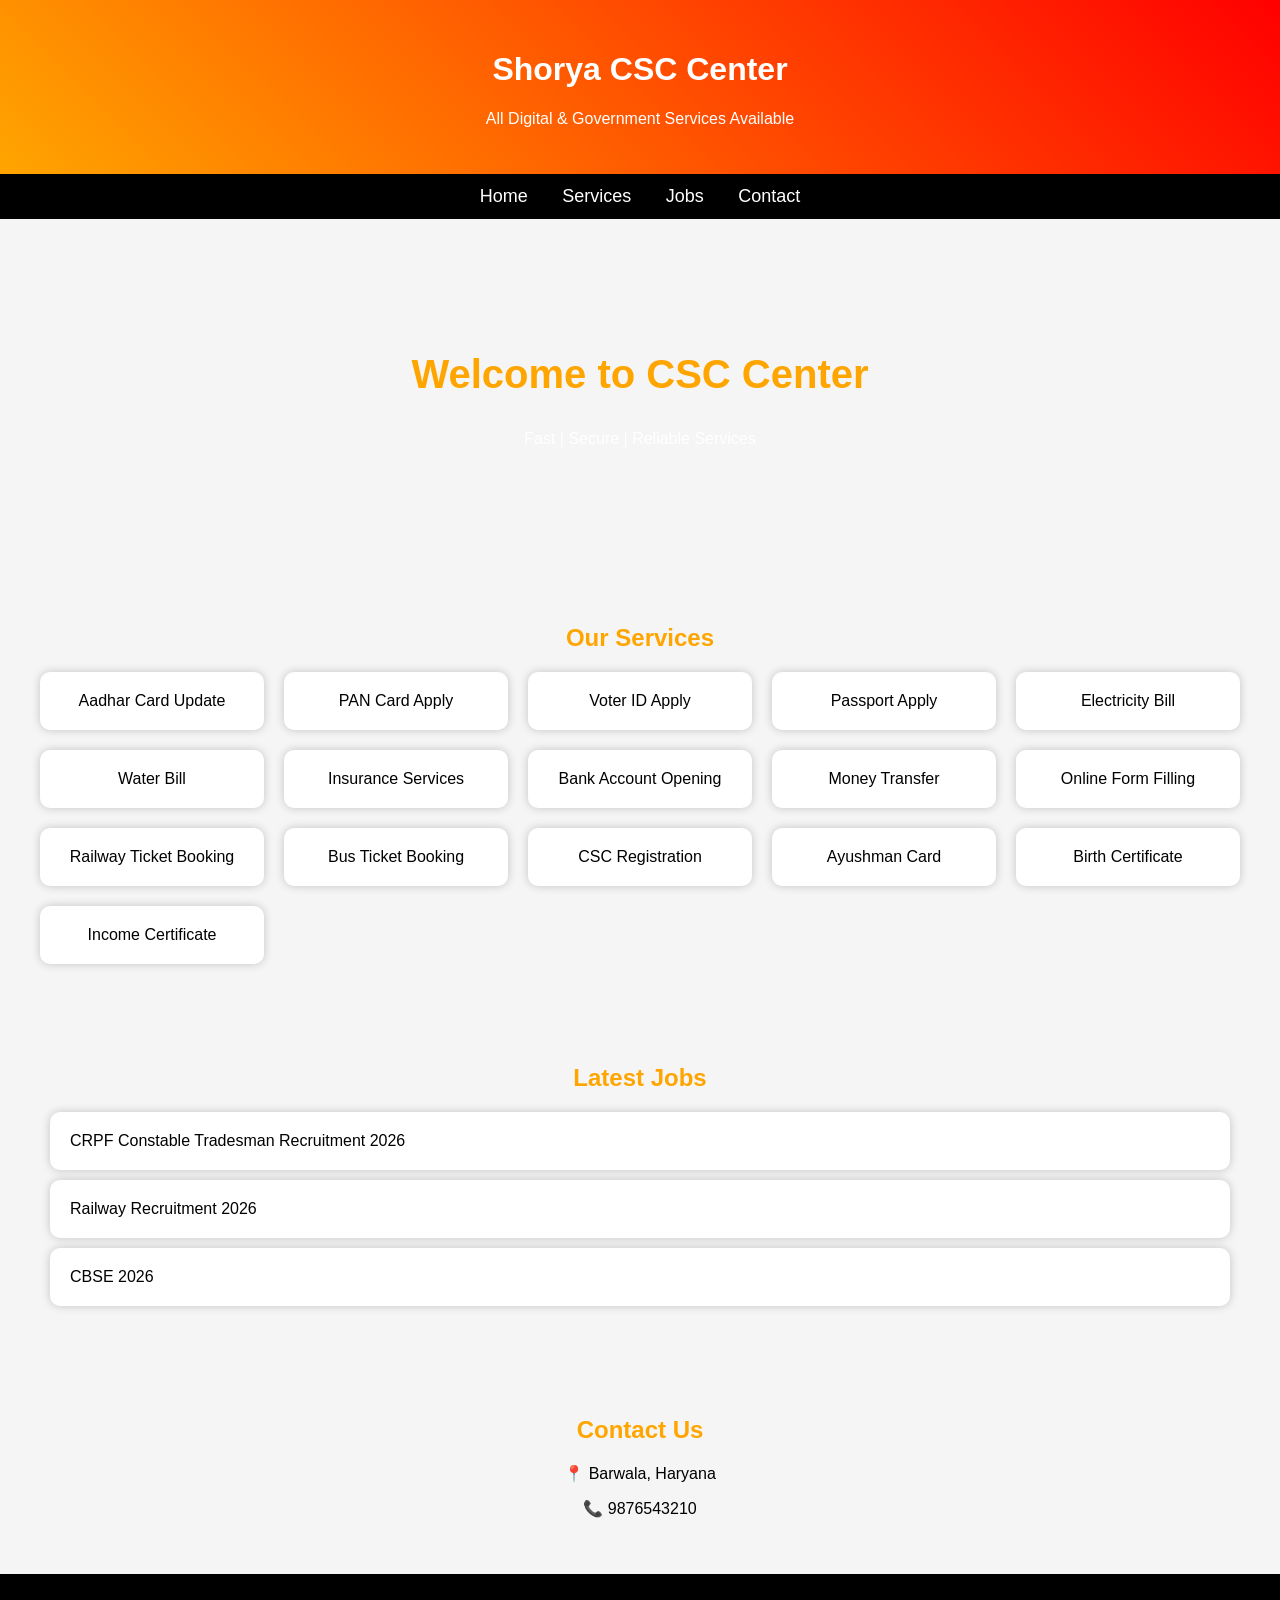
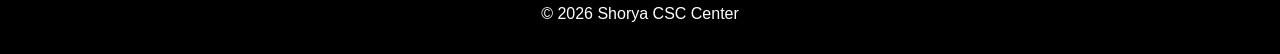
==== index.html @ 93177a54 "Update index.html" ====
<!DOCTYPE html>
<html lang="en">
<head>
<meta charset="UTF-8">
<meta name="viewport" content="width=device-width, initial-scale=1.0">
<title>Shorya CSC Center</title>
<link rel="stylesheet" href="style.css">

<style>
.modal{
    display:none;
    position:fixed;
    top:0; left:0;
    width:100%; height:100%;
    background:rgba(0,0,0,0.7);
    justify-content:center;
    align-items:center;
}

.modal-content{
    background:white;
    padding:30px;
    border-radius:10px;
    width:80%;
    max-width:500px;
    animation:fadeIn 0.5s;
}

.close{
    float:right;
    cursor:pointer;
    font-size:20px;
    color:red;
}

.job-box{
    background:white;
    padding:20px;
    margin:10px;
    border-radius:10px;
    box-shadow:0 0 10px rgba(0,0,0,0.2);
    cursor:pointer;
    transition:0.3s;
}

.job-box:hover{
    background:orange;
    color:white;
}
</style>
</head>

<body>

<header>
    <h1>Shorya CSC Center</h1>
    <p>All Digital & Government Services Available</p>
</header>

<nav>
    <a href="#">Home</a>
    <a href="#services">Services</a>
    <a href="#jobs">Jobs</a>
    <a href="#contact">Contact</a>
</nav>

<section class="banner">
    <h2>Welcome to CSC Center</h2>
    <p>Fast | Secure | Reliable Services</p>
</section>

<section id="services">
    <h2>Our Services</h2>
    <div class="services">
        <div class="card">Aadhar Card Update</div>
        <div class="card">PAN Card Apply</div>
        <div class="card">Voter ID Apply</div>
        <div class="card">Passport Apply</div>
        <div class="card">Electricity Bill</div>
        <div class="card">Water Bill</div>
        <div class="card">Insurance Services</div>
        <div class="card">Bank Account Opening</div>
        <div class="card">Money Transfer</div>
        <div class="card">Online Form Filling</div>
        <div class="card">Railway Ticket Booking</div>
        <div class="card">Bus Ticket Booking</div>
        <div class="card">CSC Registration</div>
        <div class="card">Ayushman Card</div>
        <div class="card">Birth Certificate</div>
        <div class="card">Income Certificate</div>
    </div>
</section>

<section id="jobs">
    <h2>Latest Jobs</h2>

    <div class="job-box" onclick="openModal('CRPF','20 April 2026','19 May 2026','19 May 2026')">
        CRPF Constable Tradesman Recruitment 2026
    </div>

    <div class="job-box" onclick="openModal('Railway Recruitment','10 May 2026','25 May 2026')">
        Railway Recruitment 2026
    </div>

     <div class="job-box" onclick="openModal('CBSE RESULT DECLARED','15 APRIL 2026','15 APRIL 2026')">
        CBSE 2026
    </div>

</section>

<!-- Modal -->
<div class="modal" id="jobModal">
    <div class="modal-content">
        <span class="close" onclick="closeModal()">&times;</span>
        <h2 id="jobTitle"></h2>
        <p><b>Starting Date:</b> <span id="startDate"></span></p>
        <p><b>Last Date:</b> <span id="lastDate"></span></p>
       <p><b>Fee last Date:</b> <span id="feelastDate"></span></p>
    </div>
</div>

<section id="contact">
    <h2>Contact Us</h2>
    <p style="text-align:center;">📍 Barwala, Haryana</p>
    <p style="text-align:center;">📞 9876543210</p>
</section>

<footer>
    <p>© 2026 Shorya CSC Center</p>
</footer>

<script>
function openModal(title,start,last,feelast){
    document.getElementById('jobModal').style.display='flex';
    document.getElementById('jobTitle').innerText=title;
    document.getElementById('startDate').innerText=start;
    document.getElementById('lastDate').innerText=last;
    document.getElementById('feelastdate').innerText=feelast;
}

function closeModal(){
    document.getElementById('jobModal').style.display='none';
}
</script>

</body>
</html>
---- style.css ----
body{
    margin:0;
    font-family:Arial, sans-serif;
    background:#f5f5f5;
}

header{
    background:linear-gradient(45deg, orange, red);
    color:white;
    text-align:center;
    padding:30px;
    animation:fadeIn 2s;
}

nav{
    background:black;
    padding:12px;
    text-align:center;
}

nav a{
    color:white;
    margin:15px;
    text-decoration:none;
    font-size:18px;
    transition:0.3s;
}

nav a:hover{
    color:orange;
    letter-spacing:2px;
}

.banner{
    background:url('https://images.unsplash.com/photo-1581092919535-7b8c6c6d7c2c') center/cover;
    color:white;
    text-align:center;
    padding:100px 20px;
    animation:fadeIn 2s;
}

.banner h2{
    font-size:40px;
}

section{
    padding:40px;
}

h2{
    text-align:center;
    color:orange;
}

.services{
    display:grid;
    grid-template-columns:repeat(auto-fit,minmax(200px,1fr));
    gap:20px;
}

.card{
    background:white;
    padding:20px;
    border-radius:10px;
    box-shadow:0 0 10px rgba(0,0,0,0.2);
    transition:0.3s;
    text-align:center;
}

.card:hover{
    transform:scale(1.05);
    background:orange;
    color:white;
}

footer{
    background:black;
    color:white;
    text-align:center;
    padding:15px;
}

.whatsapp{
    position:fixed;
    bottom:20px;
    right:20px;
    background:green;
    color:white;
    padding:15px;
    border-radius:50%;
    font-size:20px;
    text-decoration:none;
}

@keyframes fadeIn{
    from{opacity:0; transform:translateY(-20px);} 
    to{opacity:1; transform:translateY(0);} 
}
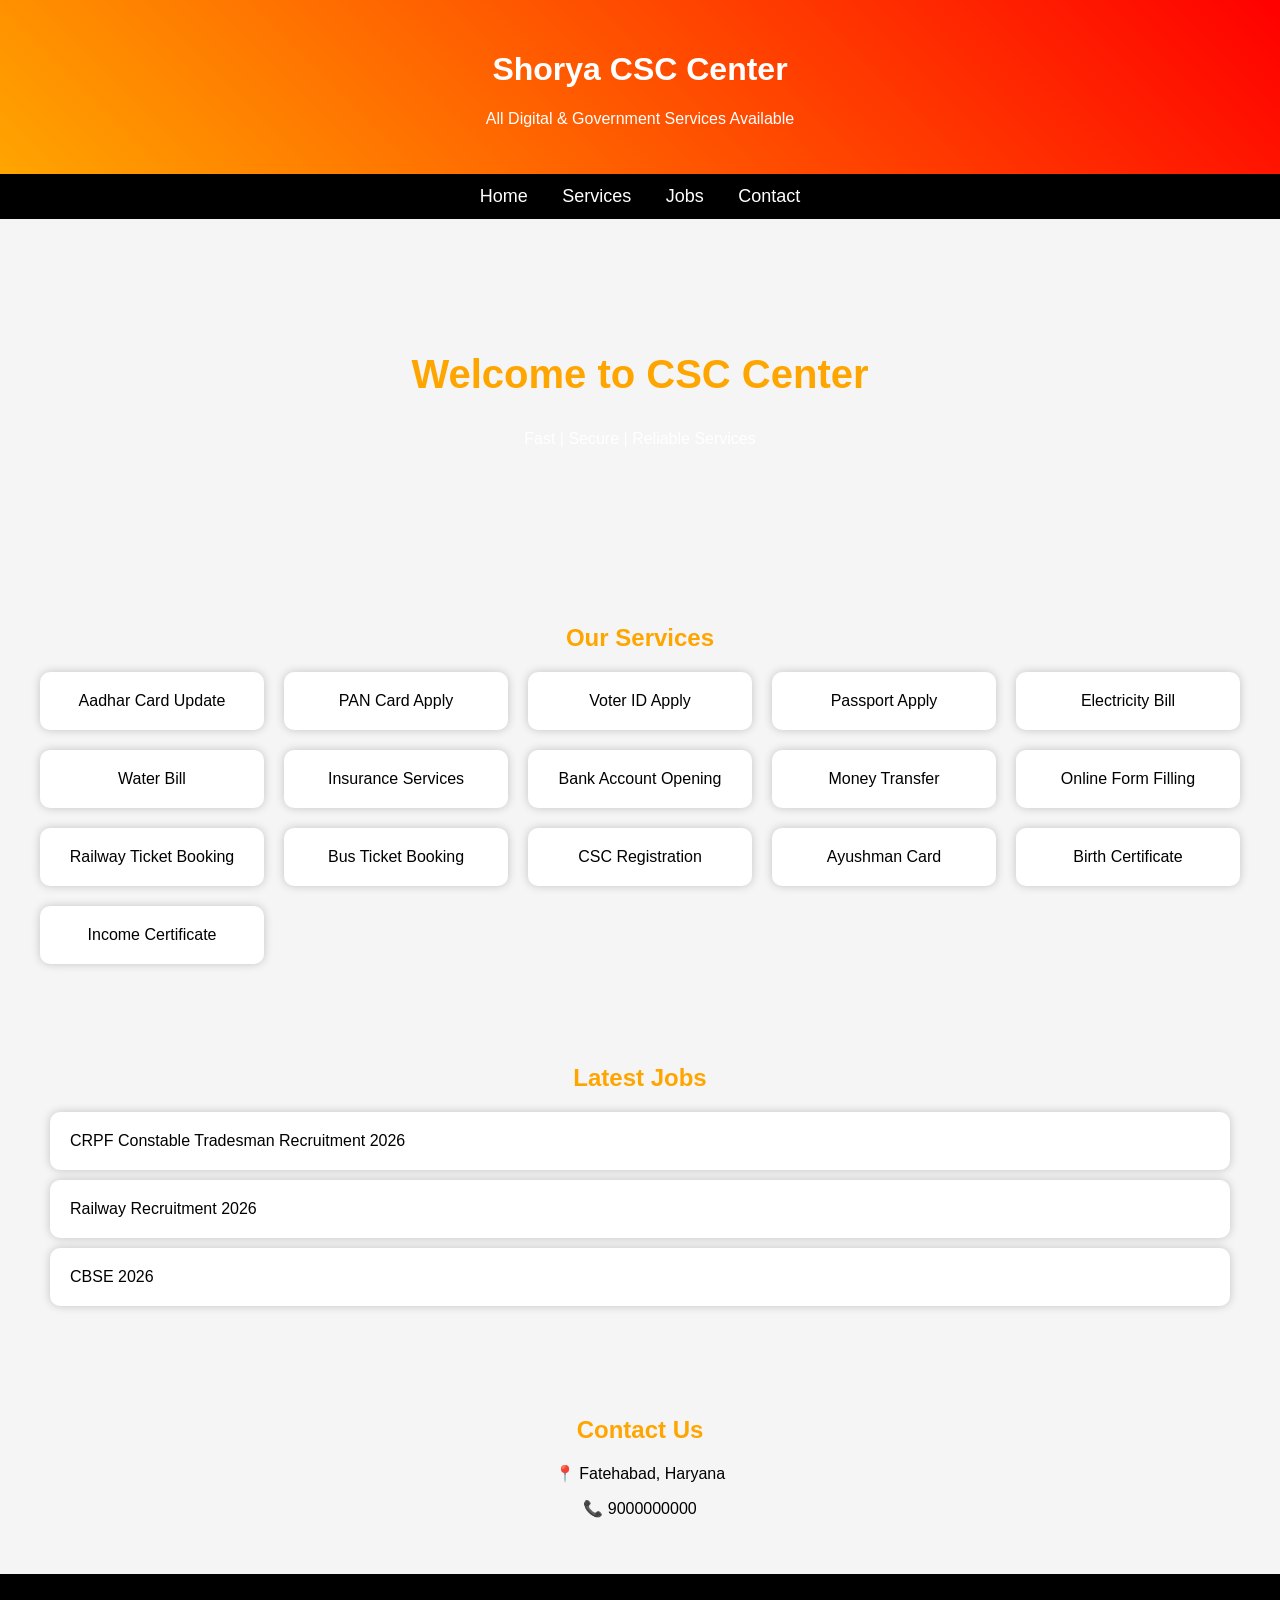
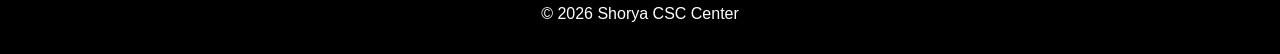
==== commit f8f6ea04: "Update index.html" ====
--- a/index.html
+++ b/index.html
@@ -98,11 +98,11 @@
         CRPF Constable Tradesman Recruitment 2026
     </div>
 
-    <div class="job-box" onclick="openModal('Railway Recruitment','10 May 2026','25 May 2026')">
+    <div class="job-box" onclick="openModal('Railway Recruitment','10 May 2026','25 May 2026','25 may 2026')">
         Railway Recruitment 2026
     </div>
 
-     <div class="job-box" onclick="openModal('CBSE RESULT DECLARED','15 APRIL 2026','15 APRIL 2026')">
+     <div class="job-box" onclick="openModal('CBSE RESULT DECLARED','15 APRIL 2026','15 APRIL 2026','none')">
         CBSE 2026
     </div>
 
@@ -121,8 +121,8 @@
 
 <section id="contact">
     <h2>Contact Us</h2>
-    <p style="text-align:center;">📍 Barwala, Haryana</p>
-    <p style="text-align:center;">📞 9876543210</p>
+    <p style="text-align:center;">📍 Fatehabad, Haryana</p>
+    <p style="text-align:center;">📞 9000000000</p>
 </section>
 
 <footer>
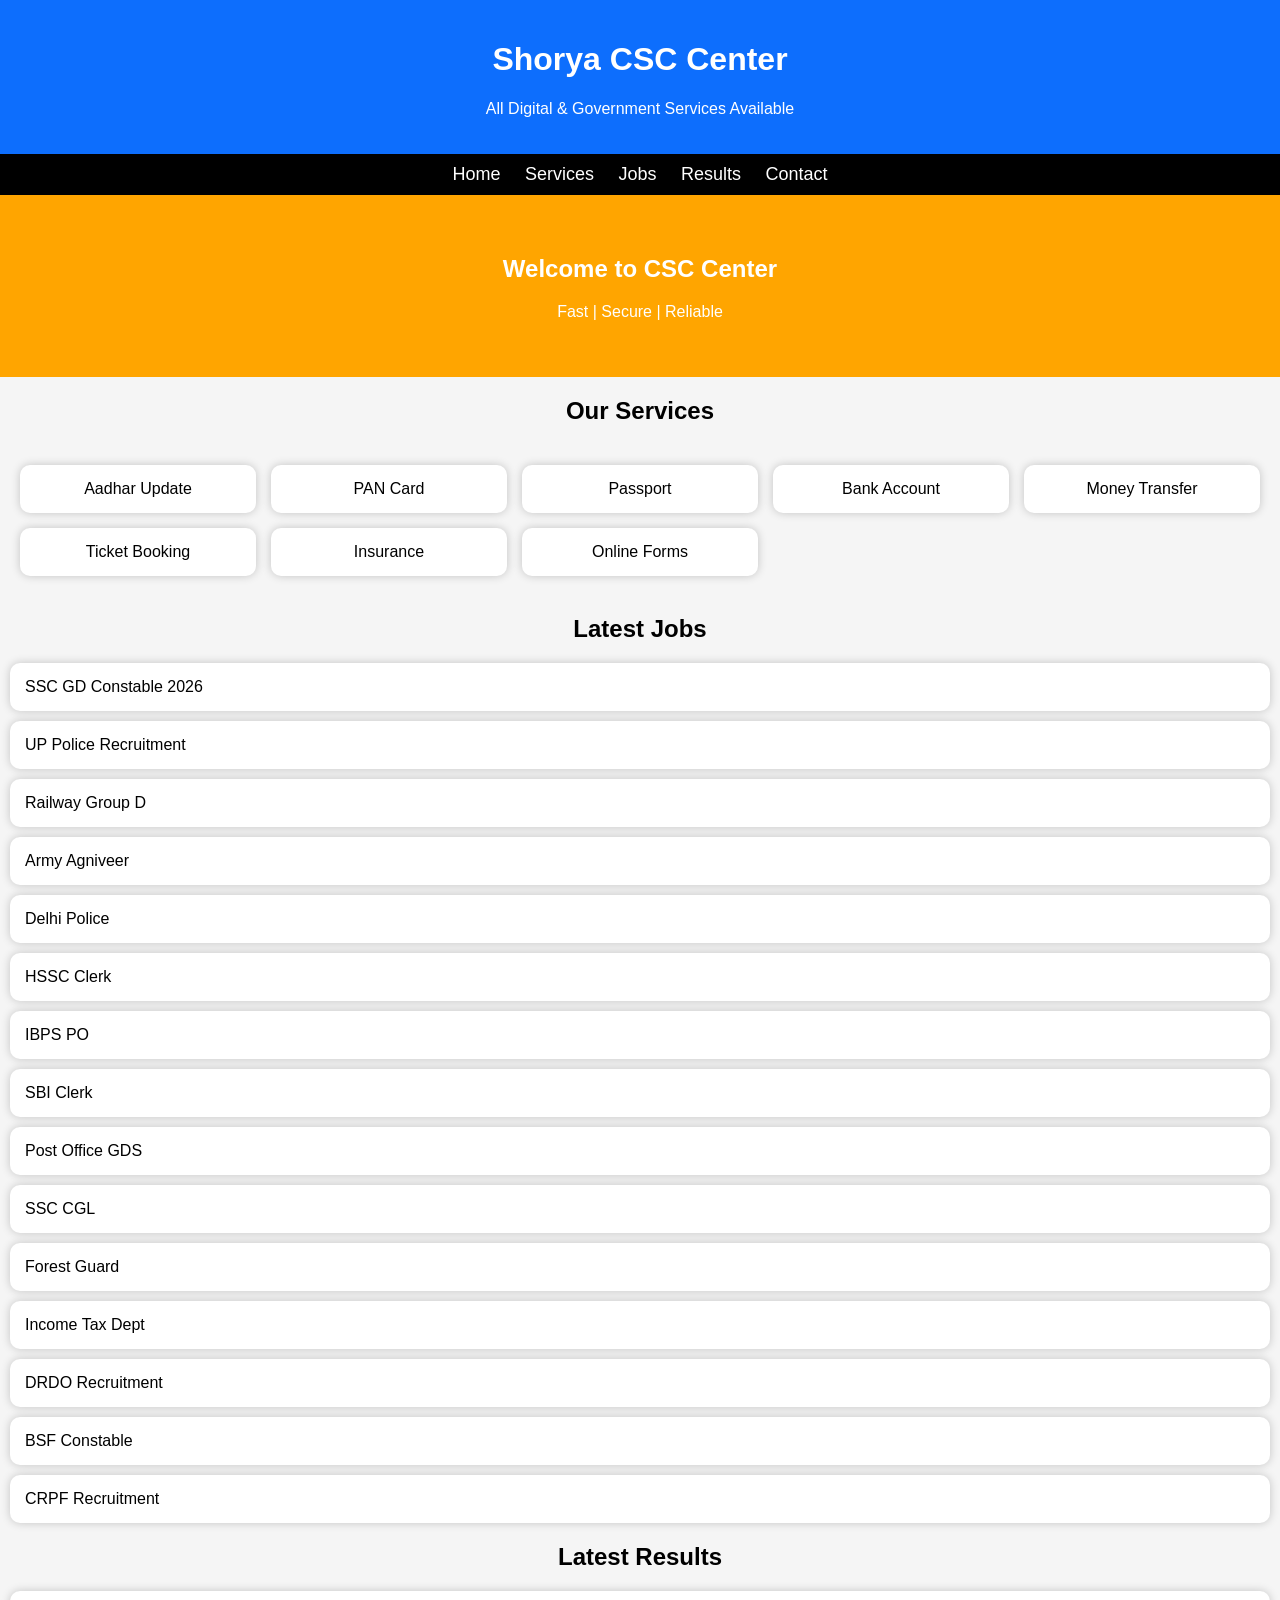
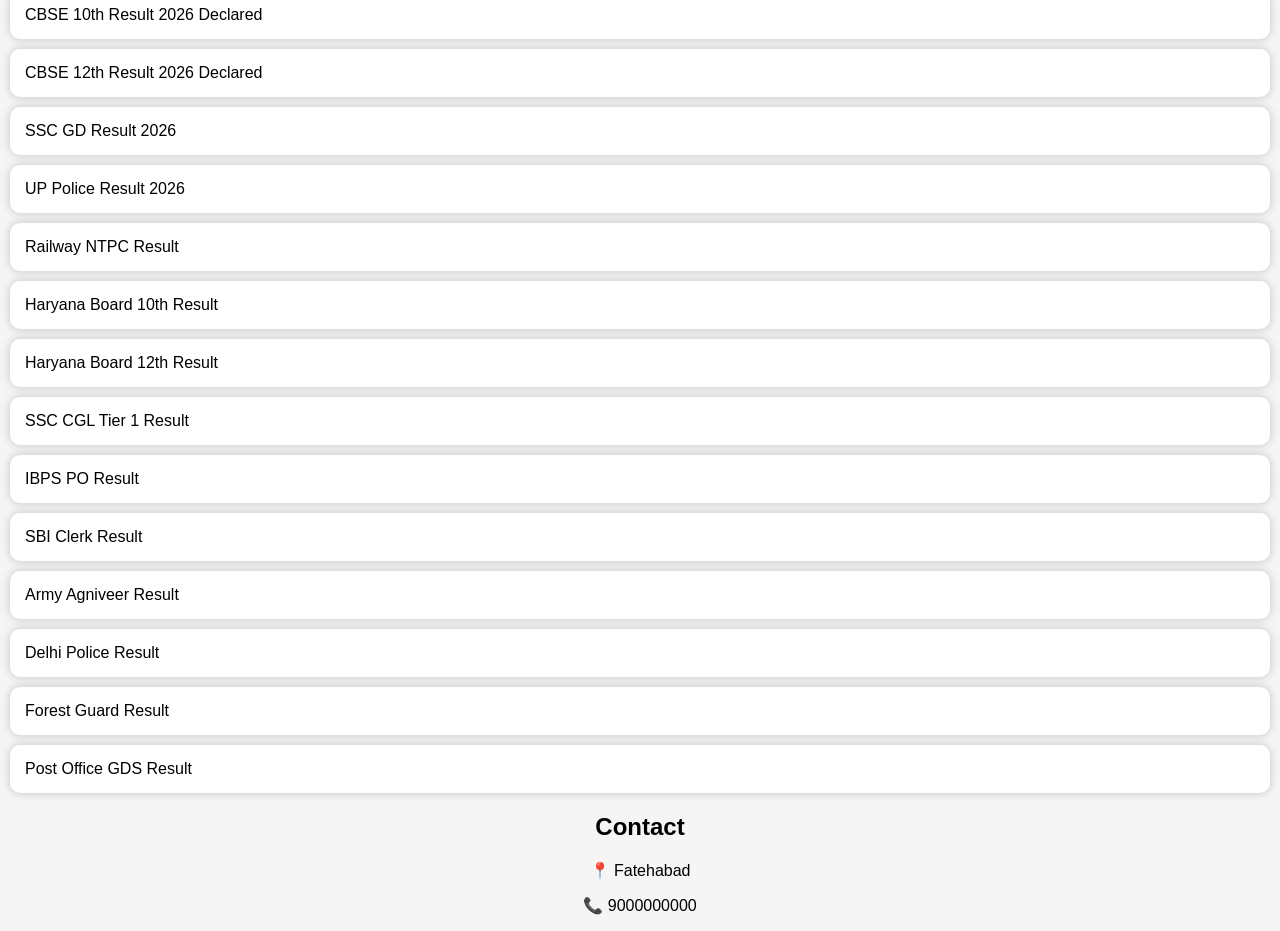
==== commit c20158f4: "Update index.html" ====
--- a/index.html
+++ b/index.html
@@ -4,142 +4,130 @@
 <meta charset="UTF-8">
 <meta name="viewport" content="width=device-width, initial-scale=1.0">
 <title>Shorya CSC Center</title>
-<link rel="stylesheet" href="style.css">
 
 <style>
-.modal{
-    display:none;
-    position:fixed;
-    top:0; left:0;
-    width:100%; height:100%;
-    background:rgba(0,0,0,0.7);
-    justify-content:center;
-    align-items:center;
-}
+body{font-family:Arial;margin:0;background:#f5f5f5}
+header{background:#0d6efd;color:white;text-align:center;padding:20px}
+nav{background:black;padding:10px;text-align:center}
+nav a{color:white;margin:10px;text-decoration:none;font-size:18px}
+.banner{text-align:center;padding:40px;background:orange;color:white}
 
-.modal-content{
-    background:white;
-    padding:30px;
-    border-radius:10px;
-    width:80%;
-    max-width:500px;
-    animation:fadeIn 0.5s;
-}
+.services{display:grid;grid-template-columns:repeat(auto-fit,minmax(200px,1fr));gap:15px;padding:20px}
+.card{background:white;padding:15px;border-radius:10px;text-align:center;box-shadow:0 0 10px rgba(0,0,0,0.2)}
 
-.close{
-    float:right;
-    cursor:pointer;
-    font-size:20px;
-    color:red;
-}
+.job-box,.result-box{background:white;padding:15px;margin:10px;border-radius:10px;cursor:pointer;box-shadow:0 0 10px rgba(0,0,0,0.2)}
+.job-box:hover,.result-box:hover{background:orange;color:white}
 
-.job-box{
-    background:white;
-    padding:20px;
-    margin:10px;
-    border-radius:10px;
-    box-shadow:0 0 10px rgba(0,0,0,0.2);
-    cursor:pointer;
-    transition:0.3s;
-}
+.modal{display:none;position:fixed;top:0;left:0;width:100%;height:100%;background:rgba(0,0,0,0.7);justify-content:center;align-items:center}
+.modal-content{background:white;padding:25px;border-radius:10px;width:90%;max-width:500px}
+.close{float:right;color:red;cursor:pointer}
 
-.job-box:hover{
-    background:orange;
-    color:white;
-}
+section h2{text-align:center}
 </style>
 </head>
 
 <body>
 
 <header>
-    <h1>Shorya CSC Center</h1>
-    <p>All Digital & Government Services Available</p>
+<h1>Shorya CSC Center</h1>
+<p>All Digital & Government Services Available</p>
 </header>
 
 <nav>
-    <a href="#">Home</a>
-    <a href="#services">Services</a>
-    <a href="#jobs">Jobs</a>
-    <a href="#contact">Contact</a>
+<a href="#">Home</a>
+<a href="#services">Services</a>
+<a href="#jobs">Jobs</a>
+<a href="#results">Results</a>
+<a href="#contact">Contact</a>
 </nav>
 
 <section class="banner">
-    <h2>Welcome to CSC Center</h2>
-    <p>Fast | Secure | Reliable Services</p>
+<h2>Welcome to CSC Center</h2>
+<p>Fast | Secure | Reliable</p>
 </section>
 
 <section id="services">
-    <h2>Our Services</h2>
-    <div class="services">
-        <div class="card">Aadhar Card Update</div>
-        <div class="card">PAN Card Apply</div>
-        <div class="card">Voter ID Apply</div>
-        <div class="card">Passport Apply</div>
-        <div class="card">Electricity Bill</div>
-        <div class="card">Water Bill</div>
-        <div class="card">Insurance Services</div>
-        <div class="card">Bank Account Opening</div>
-        <div class="card">Money Transfer</div>
-        <div class="card">Online Form Filling</div>
-        <div class="card">Railway Ticket Booking</div>
-        <div class="card">Bus Ticket Booking</div>
-        <div class="card">CSC Registration</div>
-        <div class="card">Ayushman Card</div>
-        <div class="card">Birth Certificate</div>
-        <div class="card">Income Certificate</div>
-    </div>
+<h2>Our Services</h2>
+<div class="services">
+<div class="card">Aadhar Update</div>
+<div class="card">PAN Card</div>
+<div class="card">Passport</div>
+<div class="card">Bank Account</div>
+<div class="card">Money Transfer</div>
+<div class="card">Ticket Booking</div>
+<div class="card">Insurance</div>
+<div class="card">Online Forms</div>
+</div>
 </section>
 
 <section id="jobs">
-    <h2>Latest Jobs</h2>
+<h2>Latest Jobs</h2>
 
-    <div class="job-box" onclick="openModal('CRPF','20 April 2026','19 May 2026','19 May 2026')">
-        CRPF Constable Tradesman Recruitment 2026
-    </div>
-
-    <div class="job-box" onclick="openModal('Railway Recruitment','10 May 2026','25 May 2026','25 may 2026')">
-        Railway Recruitment 2026
-    </div>
-
-     <div class="job-box" onclick="openModal('CBSE RESULT DECLARED','15 APRIL 2026','15 APRIL 2026','none')">
-        CBSE 2026
-    </div>
+<div class="job-box" onclick="openModal('SSC GD Constable','05 May 2026','30 May 2026','02 June 2026')">SSC GD Constable 2026</div>
+<div class="job-box" onclick="openModal('UP Police','10 May 2026','15 June 2026','18 June 2026')">UP Police Recruitment</div>
+<div class="job-box" onclick="openModal('Railway Group D','01 June 2026','01 July 2026','05 July 2026')">Railway Group D</div>
+<div class="job-box" onclick="openModal('Army Agniveer','15 May 2026','10 June 2026','12 June 2026')">Army Agniveer</div>
+<div class="job-box" onclick="openModal('Delhi Police','20 May 2026','25 June 2026','28 June 2026')">Delhi Police</div>
+<div class="job-box" onclick="openModal('HSSC Clerk','12 May 2026','05 June 2026','07 June 2026')">HSSC Clerk</div>
+<div class="job-box" onclick="openModal('IBPS PO','01 June 2026','20 June 2026','22 June 2026')">IBPS PO</div>
+<div class="job-box" onclick="openModal('SBI Clerk','05 June 2026','25 June 2026','28 June 2026')">SBI Clerk</div>
+<div class="job-box" onclick="openModal('Post Office','10 May 2026','10 June 2026','12 June 2026')">Post Office GDS</div>
+<div class="job-box" onclick="openModal('SSC CGL','15 June 2026','15 July 2026','18 July 2026')">SSC CGL</div>
+<div class="job-box" onclick="openModal('Forest Guard','01 May 2026','30 May 2026','02 June 2026')">Forest Guard</div>
+<div class="job-box" onclick="openModal('Income Tax','10 June 2026','05 July 2026','08 July 2026')">Income Tax Dept</div>
+<div class="job-box" onclick="openModal('DRDO','20 May 2026','20 June 2026','22 June 2026')">DRDO Recruitment</div>
+<div class="job-box" onclick="openModal('BSF Constable','25 May 2026','25 June 2026','28 June 2026')">BSF Constable</div>
+<div class="job-box" onclick="openModal('CRPF','01 June 2026','01 July 2026','03 July 2026')">CRPF Recruitment</div>
 
 </section>
 
-<!-- Modal -->
+<section id="results">
+<h2>Latest Results</h2>
+
+<div class="result-box">CBSE 10th Result 2026 Declared</div>
+<div class="result-box">CBSE 12th Result 2026 Declared</div>
+<div class="result-box">SSC GD Result 2026</div>
+<div class="result-box">UP Police Result 2026</div>
+<div class="result-box">Railway NTPC Result</div>
+<div class="result-box">Haryana Board 10th Result</div>
+<div class="result-box">Haryana Board 12th Result</div>
+<div class="result-box">SSC CGL Tier 1 Result</div>
+<div class="result-box">IBPS PO Result</div>
+<div class="result-box">SBI Clerk Result</div>
+<div class="result-box">Army Agniveer Result</div>
+<div class="result-box">Delhi Police Result</div>
+<div class="result-box">Forest Guard Result</div>
+<div class="result-box">Post Office GDS Result</div>
+
+</section>
+
 <div class="modal" id="jobModal">
-    <div class="modal-content">
-        <span class="close" onclick="closeModal()">&times;</span>
-        <h2 id="jobTitle"></h2>
-        <p><b>Starting Date:</b> <span id="startDate"></span></p>
-        <p><b>Last Date:</b> <span id="lastDate"></span></p>
-       <p><b>Fee last Date:</b> <span id="feelastDate"></span></p>
-    </div>
+<div class="modal-content">
+<span class="close" onclick="closeModal()">&times;</span>
+<h2 id="jobTitle"></h2>
+<p><b>Starting Date:</b> <span id="startDate"></span></p>
+<p><b>Last Date:</b> <span id="lastDate"></span></p>
+<p><b>Fee Last Date:</b> <span id="feeLastDate"></span></p>
+</div>
 </div>
 
 <section id="contact">
-    <h2>Contact Us</h2>
-    <p style="text-align:center;">📍 Fatehabad, Haryana</p>
-    <p style="text-align:center;">📞 9000000000</p>
+<h2>Contact</h2>
+<p style="text-align:center">📍 Fatehabad</p>
+<p style="text-align:center">📞 9000000000</p>
 </section>
 
-<footer>
-    <p>© 2026 Shorya CSC Center</p>
-</footer>
-
 <script>
-function openModal(title,start,last,feelast){
-    document.getElementById('jobModal').style.display='flex';
-    document.getElementById('jobTitle').innerText=title;
-    document.getElementById('startDate').innerText=start;
-    document.getElementById('lastDate').innerText=last;
-    document.getElementById('feelastdate').innerText=feelast;
+function openModal(title,start,last,fee){
+ document.getElementById('jobModal').style.display='flex';
+ document.getElementById('jobTitle').innerText=title;
+ document.getElementById('startDate').innerText=start;
+ document.getElementById('lastDate').innerText=last;
+ document.getElementById('feeLastDate').innerText=fee;
 }
 
 function closeModal(){
-    document.getElementById('jobModal').style.display='none';
+ document.getElementById('jobModal').style.display='none';
 }
 </script>
 
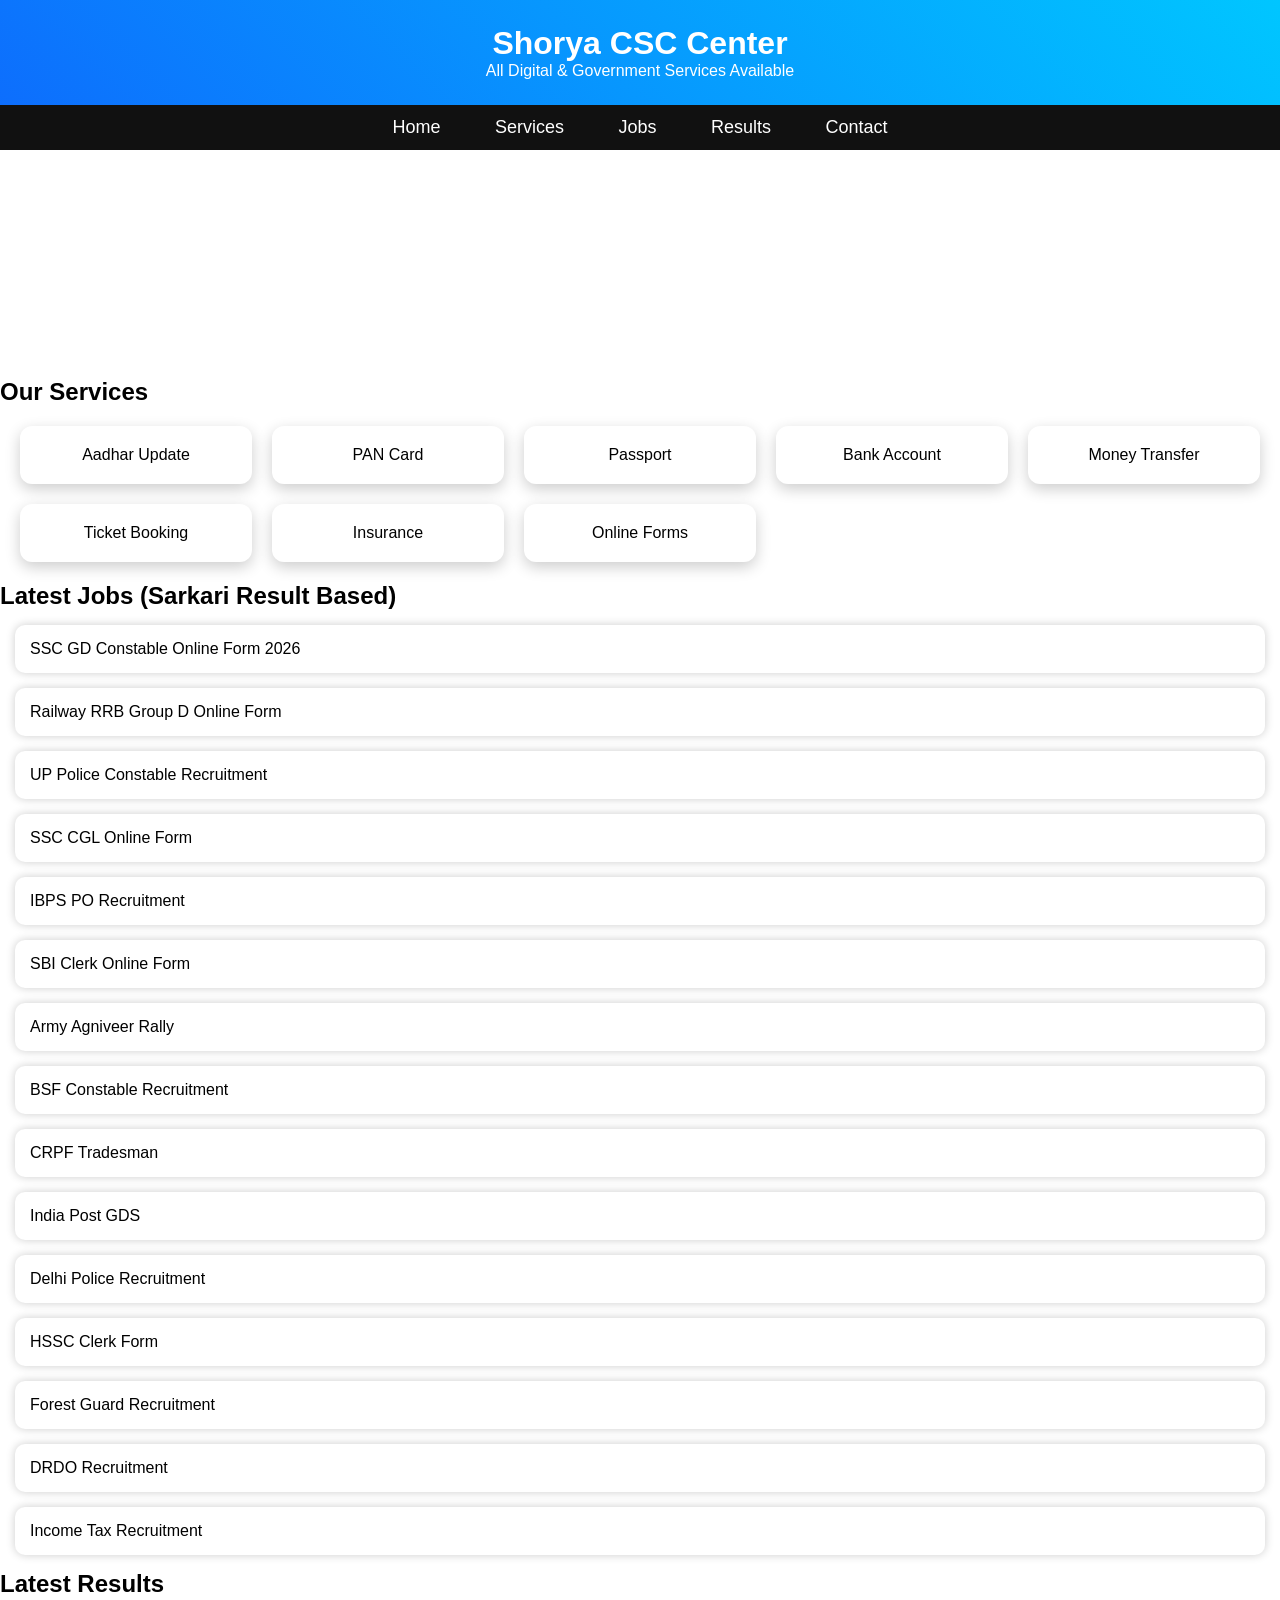
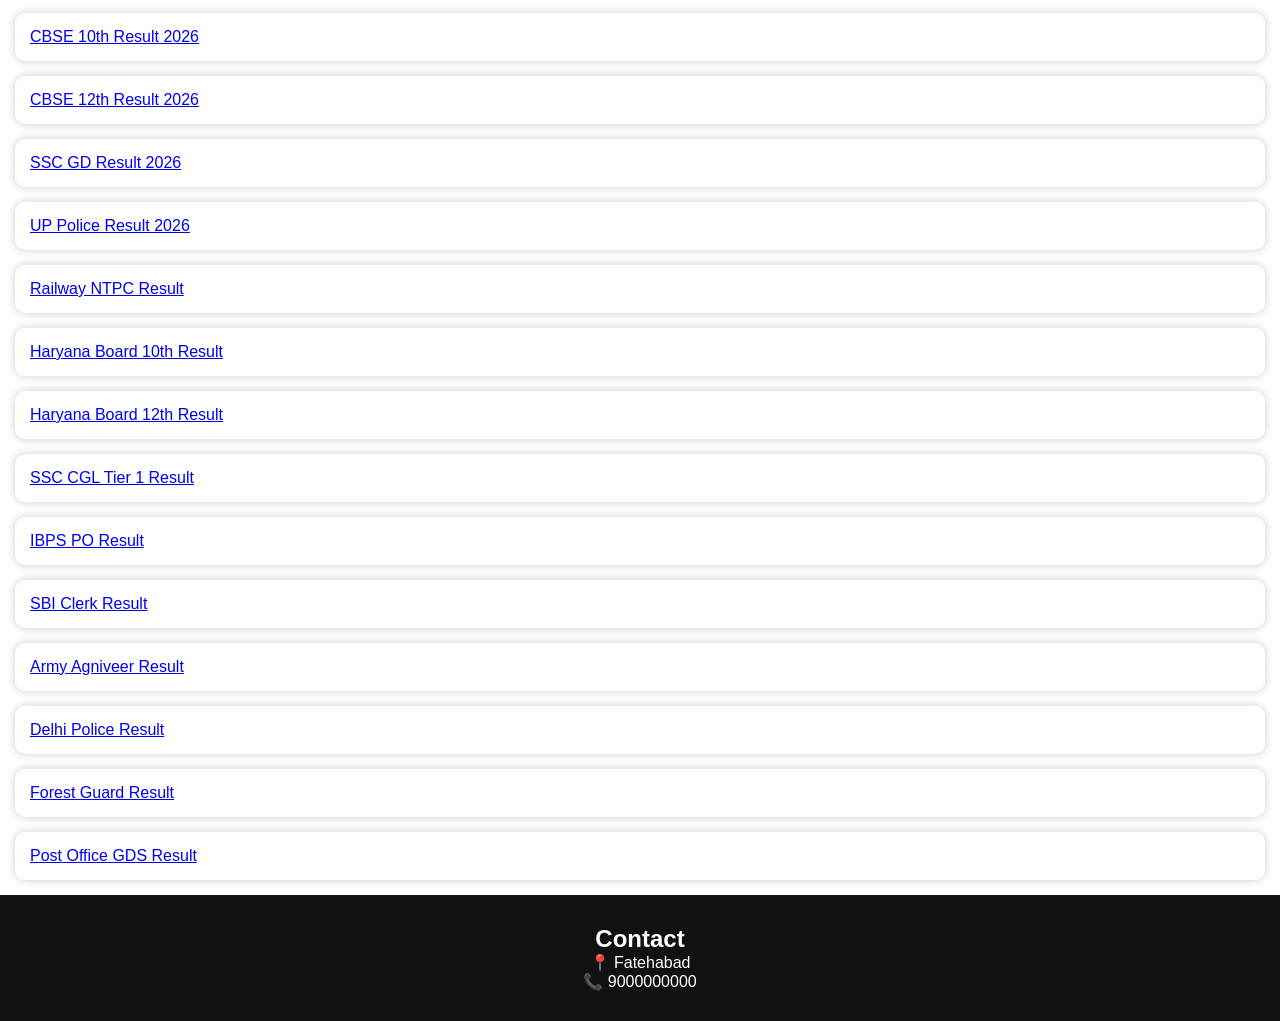
==== commit 4af26249: "Update index.html" ====
--- a/index.html
+++ b/index.html
@@ -4,30 +4,10 @@
 <meta charset="UTF-8">
 <meta name="viewport" content="width=device-width, initial-scale=1.0">
 <title>Shorya CSC Center</title>
-
-<style>
-body{font-family:Arial;margin:0;background:#f5f5f5}
-header{background:#0d6efd;color:white;text-align:center;padding:20px}
-nav{background:black;padding:10px;text-align:center}
-nav a{color:white;margin:10px;text-decoration:none;font-size:18px}
-.banner{text-align:center;padding:40px;background:orange;color:white}
-
-.services{display:grid;grid-template-columns:repeat(auto-fit,minmax(200px,1fr));gap:15px;padding:20px}
-.card{background:white;padding:15px;border-radius:10px;text-align:center;box-shadow:0 0 10px rgba(0,0,0,0.2)}
-
-.job-box,.result-box{background:white;padding:15px;margin:10px;border-radius:10px;cursor:pointer;box-shadow:0 0 10px rgba(0,0,0,0.2)}
-.job-box:hover,.result-box:hover{background:orange;color:white}
-
-.modal{display:none;position:fixed;top:0;left:0;width:100%;height:100%;background:rgba(0,0,0,0.7);justify-content:center;align-items:center}
-.modal-content{background:white;padding:25px;border-radius:10px;width:90%;max-width:500px}
-.close{float:right;color:red;cursor:pointer}
-
-section h2{text-align:center}
-</style>
+<link rel="stylesheet" href="style.css">
 </head>
 
 <body>
-
 <header>
 <h1>Shorya CSC Center</h1>
 <p>All Digital & Government Services Available</p>
@@ -61,43 +41,43 @@
 </section>
 
 <section id="jobs">
-<h2>Latest Jobs</h2>
+<h2>Latest Jobs (Sarkari Result Based)</h2>
 
-<div class="job-box" onclick="openModal('SSC GD Constable','05 May 2026','30 May 2026','02 June 2026')">SSC GD Constable 2026</div>
-<div class="job-box" onclick="openModal('UP Police','10 May 2026','15 June 2026','18 June 2026')">UP Police Recruitment</div>
-<div class="job-box" onclick="openModal('Railway Group D','01 June 2026','01 July 2026','05 July 2026')">Railway Group D</div>
-<div class="job-box" onclick="openModal('Army Agniveer','15 May 2026','10 June 2026','12 June 2026')">Army Agniveer</div>
-<div class="job-box" onclick="openModal('Delhi Police','20 May 2026','25 June 2026','28 June 2026')">Delhi Police</div>
-<div class="job-box" onclick="openModal('HSSC Clerk','12 May 2026','05 June 2026','07 June 2026')">HSSC Clerk</div>
-<div class="job-box" onclick="openModal('IBPS PO','01 June 2026','20 June 2026','22 June 2026')">IBPS PO</div>
-<div class="job-box" onclick="openModal('SBI Clerk','05 June 2026','25 June 2026','28 June 2026')">SBI Clerk</div>
-<div class="job-box" onclick="openModal('Post Office','10 May 2026','10 June 2026','12 June 2026')">Post Office GDS</div>
-<div class="job-box" onclick="openModal('SSC CGL','15 June 2026','15 July 2026','18 July 2026')">SSC CGL</div>
-<div class="job-box" onclick="openModal('Forest Guard','01 May 2026','30 May 2026','02 June 2026')">Forest Guard</div>
-<div class="job-box" onclick="openModal('Income Tax','10 June 2026','05 July 2026','08 July 2026')">Income Tax Dept</div>
-<div class="job-box" onclick="openModal('DRDO','20 May 2026','20 June 2026','22 June 2026')">DRDO Recruitment</div>
-<div class="job-box" onclick="openModal('BSF Constable','25 May 2026','25 June 2026','28 June 2026')">BSF Constable</div>
-<div class="job-box" onclick="openModal('CRPF','01 June 2026','01 July 2026','03 July 2026')">CRPF Recruitment</div>
+<div class="job-box" onclick="openModal('SSC GD Constable 2026','05 May 2026','30 May 2026','02 June 2026')">SSC GD Constable Online Form 2026</div>
+<div class="job-box" onclick="openModal('RRB Group D 2026','10 May 2026','12 June 2026','15 June 2026')">Railway RRB Group D Online Form</div>
+<div class="job-box" onclick="openModal('UP Police Constable','15 May 2026','20 June 2026','22 June 2026')">UP Police Constable Recruitment</div>
+<div class="job-box" onclick="openModal('SSC CGL 2026','20 June 2026','20 July 2026','22 July 2026')">SSC CGL Online Form</div>
+<div class="job-box" onclick="openModal('IBPS PO 2026','01 June 2026','25 June 2026','27 June 2026')">IBPS PO Recruitment</div>
+<div class="job-box" onclick="openModal('SBI Clerk 2026','05 June 2026','28 June 2026','30 June 2026')">SBI Clerk Online Form</div>
+<div class="job-box" onclick="openModal('Indian Army Agniveer','10 May 2026','05 June 2026','07 June 2026')">Army Agniveer Rally</div>
+<div class="job-box" onclick="openModal('BSF Constable','18 May 2026','18 June 2026','20 June 2026')">BSF Constable Recruitment</div>
+<div class="job-box" onclick="openModal('CRPF Tradesman','20 April 2026','19 May 2026','21 May 2026')">CRPF Tradesman</div>
+<div class="job-box" onclick="openModal('Post Office GDS','10 May 2026','10 June 2026','12 June 2026')">India Post GDS</div>
+<div class="job-box" onclick="openModal('Delhi Police','25 May 2026','30 June 2026','02 July 2026')">Delhi Police Recruitment</div>
+<div class="job-box" onclick="openModal('HSSC Clerk','12 May 2026','05 June 2026','07 June 2026')">HSSC Clerk Form</div>
+<div class="job-box" onclick="openModal('Forest Guard','01 May 2026','30 May 2026','02 June 2026')">Forest Guard Recruitment</div>
+<div class="job-box" onclick="openModal('DRDO Vacancy','20 May 2026','20 June 2026','22 June 2026')">DRDO Recruitment</div>
+<div class="job-box" onclick="openModal('Income Tax Dept','10 June 2026','05 July 2026','08 July 2026')">Income Tax Recruitment</div>
 
 </section>
 
 <section id="results">
 <h2>Latest Results</h2>
 
-<div class="result-box">CBSE 10th Result 2026 Declared</div>
-<div class="result-box">CBSE 12th Result 2026 Declared</div>
-<div class="result-box">SSC GD Result 2026</div>
-<div class="result-box">UP Police Result 2026</div>
-<div class="result-box">Railway NTPC Result</div>
-<div class="result-box">Haryana Board 10th Result</div>
-<div class="result-box">Haryana Board 12th Result</div>
-<div class="result-box">SSC CGL Tier 1 Result</div>
-<div class="result-box">IBPS PO Result</div>
-<div class="result-box">SBI Clerk Result</div>
-<div class="result-box">Army Agniveer Result</div>
-<div class="result-box">Delhi Police Result</div>
-<div class="result-box">Forest Guard Result</div>
-<div class="result-box">Post Office GDS Result</div>
+<div class="result-box"><a href="#" target="_blank">CBSE 10th Result 2026</a></div>
+<div class="result-box"><a href="#" target="_blank">CBSE 12th Result 2026</a></div>
+<div class="result-box"><a href="#" target="_blank">SSC GD Result 2026</a></div>
+<div class="result-box"><a href="#" target="_blank">UP Police Result 2026</a></div>
+<div class="result-box"><a href="#" target="_blank">Railway NTPC Result</a></div>
+<div class="result-box"><a href="#" target="_blank">Haryana Board 10th Result</a></div>
+<div class="result-box"><a href="#" target="_blank">Haryana Board 12th Result</a></div>
+<div class="result-box"><a href="#" target="_blank">SSC CGL Tier 1 Result</a></div>
+<div class="result-box"><a href="#" target="_blank">IBPS PO Result</a></div>
+<div class="result-box"><a href="#" target="_blank">SBI Clerk Result</a></div>
+<div class="result-box"><a href="#" target="_blank">Army Agniveer Result</a></div>
+<div class="result-box"><a href="#" target="_blank">Delhi Police Result</a></div>
+<div class="result-box"><a href="#" target="_blank">Forest Guard Result</a></div>
+<div class="result-box"><a href="#" target="_blank">Post Office GDS Result</a></div>
 
 </section>
 
--- a/style.css
+++ b/style.css
@@ -0,0 +1,148 @@
+*{
+    margin:0;
+    padding:0;
+    box-sizing:border-box;
+    font-family:Arial, sans-serif;
+}
+
+/* Header */
+header{
+    background:linear-gradient(45deg,#0d6efd,#00c6ff);
+    color:white;
+    text-align:center;
+    padding:25px;
+}
+
+/* Navbar */
+nav{
+    background:#111;
+    padding:12px;
+    text-align:center;
+}
+
+nav a{
+    color:white;
+    margin:10px;
+    text-decoration:none;
+    font-size:18px;
+    padding:8px 15px;
+    border-radius:5px;
+    transition:0.3s;
+}
+
+nav a:hover{
+    background:orange;
+}
+
+/* Banner */
+.banner{
+    background:url('https://images.unsplash.com/photo-1521791136064-7986c2920216') no-repeat center/cover;
+    color:white;
+    text-align:center;
+    padding:80px 20px;
+}
+
+.banner h2{
+    font-size:40px;
+}
+
+.banner p{
+    font-size:20px;
+}
+
+/* Services */
+.services{
+    display:grid;
+    grid-template-columns:repeat(auto-fit,minmax(200px,1fr));
+    gap:20px;
+    padding:20px;
+}
+
+.card{
+    background:white;
+    padding:20px;
+    border-radius:12px;
+    text-align:center;
+    box-shadow:0 5px 15px rgba(0,0,0,0.2);
+    transition:0.3s;
+}
+
+.card:hover{
+    transform:scale(1.05);
+    background:orange;
+    color:white;
+}
+
+/* Jobs & Results */
+.job-box, .result-box{
+    background:white;
+    margin:15px;
+    padding:15px;
+    border-radius:10px;
+    cursor:pointer;
+    box-shadow:0 0 10px rgba(0,0,0,0.2);
+    transition:0.3s;
+}
+
+.job-box:hover, .result-box:hover{
+    background:orange;
+    color:white;
+    transform:translateY(-5px);
+}
+
+/* Modal */
+.modal{
+    display:none;
+    position:fixed;
+    top:0;
+    left:0;
+    width:100%;
+    height:100%;
+    background:rgba(0,0,0,0.7);
+    justify-content:center;
+    align-items:center;
+}
+
+.modal-content{
+    background:white;
+    padding:25px;
+    border-radius:12px;
+    width:90%;
+    max-width:500px;
+    animation:fadeIn 0.4s;
+}
+
+.close{
+    float:right;
+    font-size:22px;
+    color:red;
+    cursor:pointer;
+}
+
+/* Contact */
+#contact{
+    background:#111;
+    color:white;
+    padding:30px;
+    text-align:center;
+}
+
+/* Footer */
+footer{
+    background:black;
+    color:white;
+    text-align:center;
+    padding:15px;
+}
+
+/* Animation */
+@keyframes fadeIn{
+    from{
+        opacity:0;
+        transform:scale(0.8);
+    }
+    to{
+        opacity:1;
+        transform:scale(1);
+    }
+}
